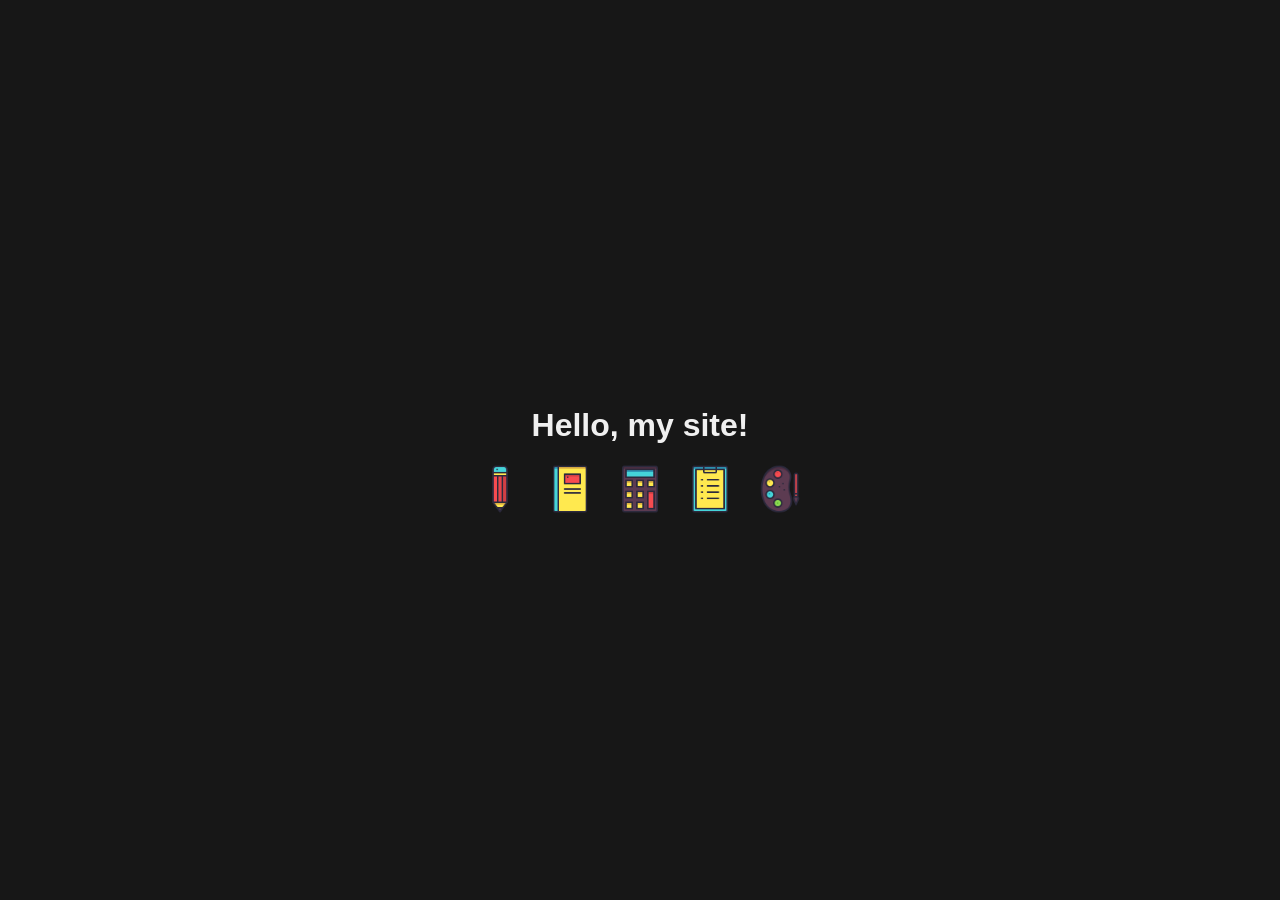
==== Index.html @ 66453f13 "end?" ====
<!DOCTYPE html>
<html lang="en">
<head>
    <meta charset="UTF-8">
    <meta name="viewport" content="width=device-width, initial-scale=1.0">
    <title>Hello, my site!</title>
    <style>
        /* Основные стили для центрирования */
        body, html {
            display: flex;
            flex-direction: column;
            align-items: center;
            justify-content: center;
            height: 100vh;
            margin: 0;
            background-color: #171717;
            font-family: Arial, sans-serif;
        }

        /* Стиль заголовка */
        h1 {
            font-size: 2em;
            margin-bottom: 20px;
            color: #f0f0f0;
        }

        /* Контейнер для иконок */
        .icon-container {
            display: flex;
            gap: 20px;
        }

        /* Стиль для иконок */
        .icon {
            width: 50px;
            height: 50px;
            opacity: 0;
            transform: translateY(100px);
            transition: transform 2s ease, opacity 2s ease;
        }

        .icon:nth-child(1) {
            animation: slide-in 2s ease forwards;
            animation-delay: 0.5s;
        }
        .icon:nth-child(2) {
            animation: slide-in 2s ease forwards;
            animation-delay: 1s;
        }
        .icon:nth-child(3) {
            animation: slide-in 2s ease forwards;
            animation-delay: 1.5s;
        }
        .icon:nth-child(4) {
            animation: slide-in 2s ease forwards;
            animation-delay: 2s;
        }
        .icon:nth-child(5) {
            animation: slide-in 2s ease forwards;
            animation-delay: 2.5s;
        }

        @keyframes slide-in {
            from {
                opacity: 0;
                transform: translateX(100px);
            }
            to {
                opacity: 1;
                transform: translateX(0);
            }
        }
    </style>
</head>
<body>
    <h1>Hello, my site!</h1>

    <div class="icon-container">
        <img src="src/pencil.png" alt="Pencil Icon" class="icon">
        <img src="src/book.png" alt="Book Icon" class="icon">
        <img src="src/calc.png" alt="Calculator Icon" class="icon">
        <img src="src/paper.png" alt="Paper Icon" class="icon">
        <img src="src/pallete.png" alt="Palette Icon" class="icon">
    </div>
</body>
</html>
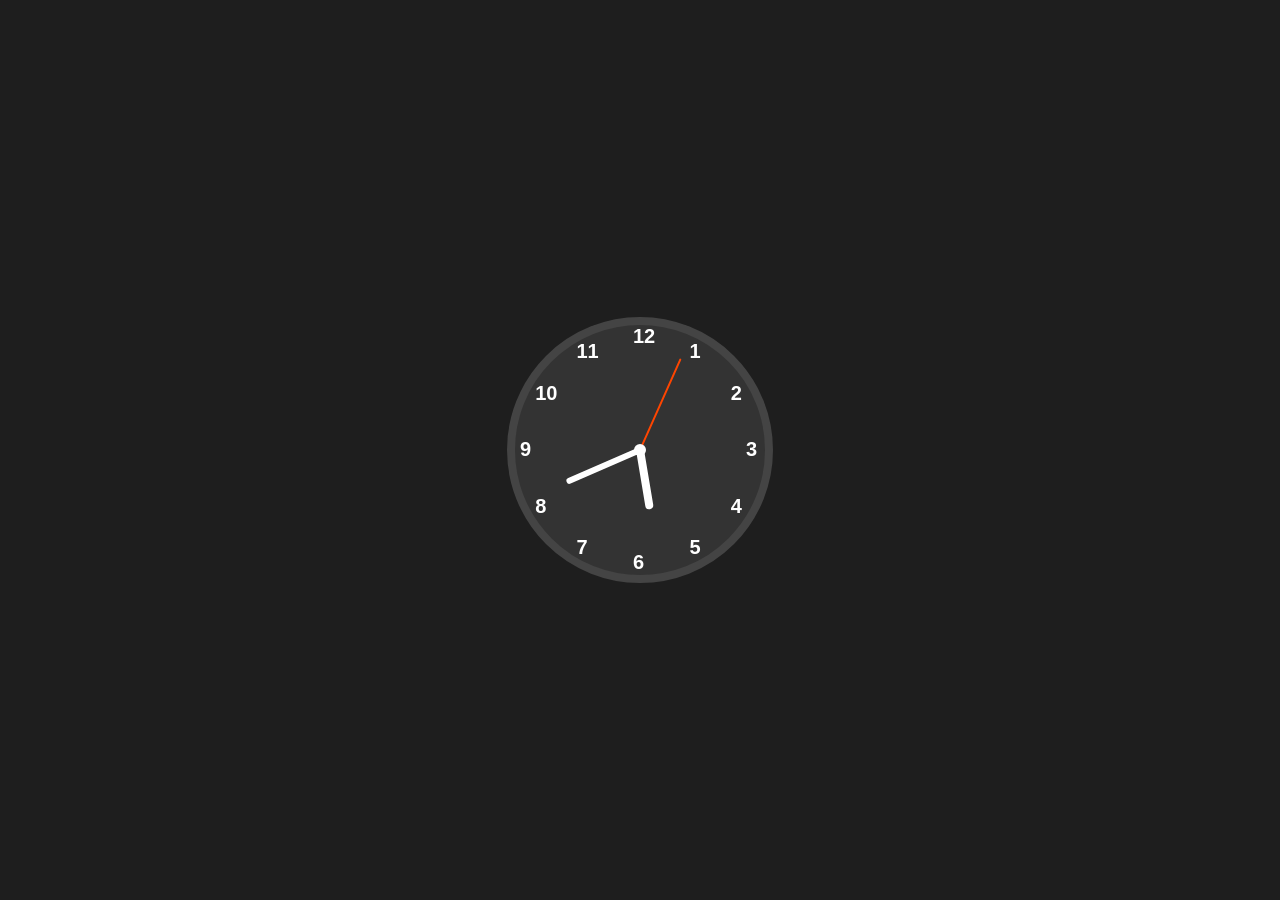
==== commit 732f2040: "end?" ====
--- a/Index.html
+++ b/Index.html
@@ -1,86 +1,19 @@
 <!DOCTYPE html>
-<html lang="en">
+<html lang="ru">
 <head>
-    <meta charset="UTF-8">
-    <meta name="viewport" content="width=device-width, initial-scale=1.0">
-    <title>Hello, my site!</title>
-    <style>
-        /* Основные стили для центрирования */
-        body, html {
-            display: flex;
-            flex-direction: column;
-            align-items: center;
-            justify-content: center;
-            height: 100vh;
-            margin: 0;
-            background-color: #171717;
-            font-family: Arial, sans-serif;
-        }
-
-        /* Стиль заголовка */
-        h1 {
-            font-size: 2em;
-            margin-bottom: 20px;
-            color: #f0f0f0;
-        }
-
-        /* Контейнер для иконок */
-        .icon-container {
-            display: flex;
-            gap: 20px;
-        }
-
-        /* Стиль для иконок */
-        .icon {
-            width: 50px;
-            height: 50px;
-            opacity: 0;
-            transform: translateY(100px);
-            transition: transform 2s ease, opacity 2s ease;
-        }
-
-        .icon:nth-child(1) {
-            animation: slide-in 2s ease forwards;
-            animation-delay: 0.5s;
-        }
-        .icon:nth-child(2) {
-            animation: slide-in 2s ease forwards;
-            animation-delay: 1s;
-        }
-        .icon:nth-child(3) {
-            animation: slide-in 2s ease forwards;
-            animation-delay: 1.5s;
-        }
-        .icon:nth-child(4) {
-            animation: slide-in 2s ease forwards;
-            animation-delay: 2s;
-        }
-        .icon:nth-child(5) {
-            animation: slide-in 2s ease forwards;
-            animation-delay: 2.5s;
-        }
-
-        @keyframes slide-in {
-            from {
-                opacity: 0;
-                transform: translateX(100px);
-            }
-            to {
-                opacity: 1;
-                transform: translateX(0);
-            }
-        }
-    </style>
+  <meta charset="UTF-8">
+  <meta name="viewport" content="width=device-width, initial-scale=1.0">
+  <title>Часы</title>
+  <link href="Styles.css"  rel="stylesheet">
 </head>
 <body>
-    <h1>Hello, my site!</h1>
-
-    <div class="icon-container">
-        <img src="src/pencil.png" alt="Pencil Icon" class="icon">
-        <img src="src/book.png" alt="Book Icon" class="icon">
-        <img src="src/calc.png" alt="Calculator Icon" class="icon">
-        <img src="src/paper.png" alt="Paper Icon" class="icon">
-        <img src="src/pallete.png" alt="Palette Icon" class="icon">
-    </div>
+  <div class="clock">
+    <div class="hand hour" id="hour"></div>
+    <div class="hand minute" id="minute"></div>
+    <div class="hand second" id="second"></div>
+    <div class="center-point"></div>
+  </div>
+  <script src="Scripts.js">
+  </script>
 </body>
 </html>
--- a/Styles.css
+++ b/Styles.css
@@ -0,0 +1,69 @@
+/* Основной стиль страницы */
+body {
+    display: flex;
+    justify-content: center;
+    align-items: center;
+    height: 100vh;
+    margin: 0;
+    background-color: #1e1e1e;
+    color: #ffffff;
+    font-family: Arial, sans-serif;
+}
+
+/* Стиль циферблата */
+.clock {
+    position: relative;
+    width: 250px;
+    height: 250px;
+    border: 8px solid #444;
+    border-radius: 50%;
+    background-color: #333;
+    display: flex;
+    justify-content: center;
+    align-items: center;
+}
+
+/* Стиль для цифр */
+.number {
+    position: absolute;
+    font-size: 20px;
+    font-weight: bold;
+}
+
+/* Стрелки часов */
+.hand {
+    position: absolute;
+    background-color: #ffffff;
+    transform-origin: bottom;
+    transform: rotate(90deg);
+    border-radius: 5px;
+}
+
+.hour {
+    width: 8px;
+    height: 60px;
+    bottom: 50%;
+}
+
+.minute {
+    width: 6px;
+    height: 80px;
+    bottom: 50%;
+}
+
+.second {
+    width: 2px;
+    height: 100px;
+    background-color: #ff4500;
+    bottom: 50%;
+}
+
+/* Маленькая центральная точка */
+.center-point {
+    position: absolute;
+    width: 12px;
+    height: 12px;
+    background-color: #ffffff;
+    border-radius: 50%;
+    z-index: 10;
+}
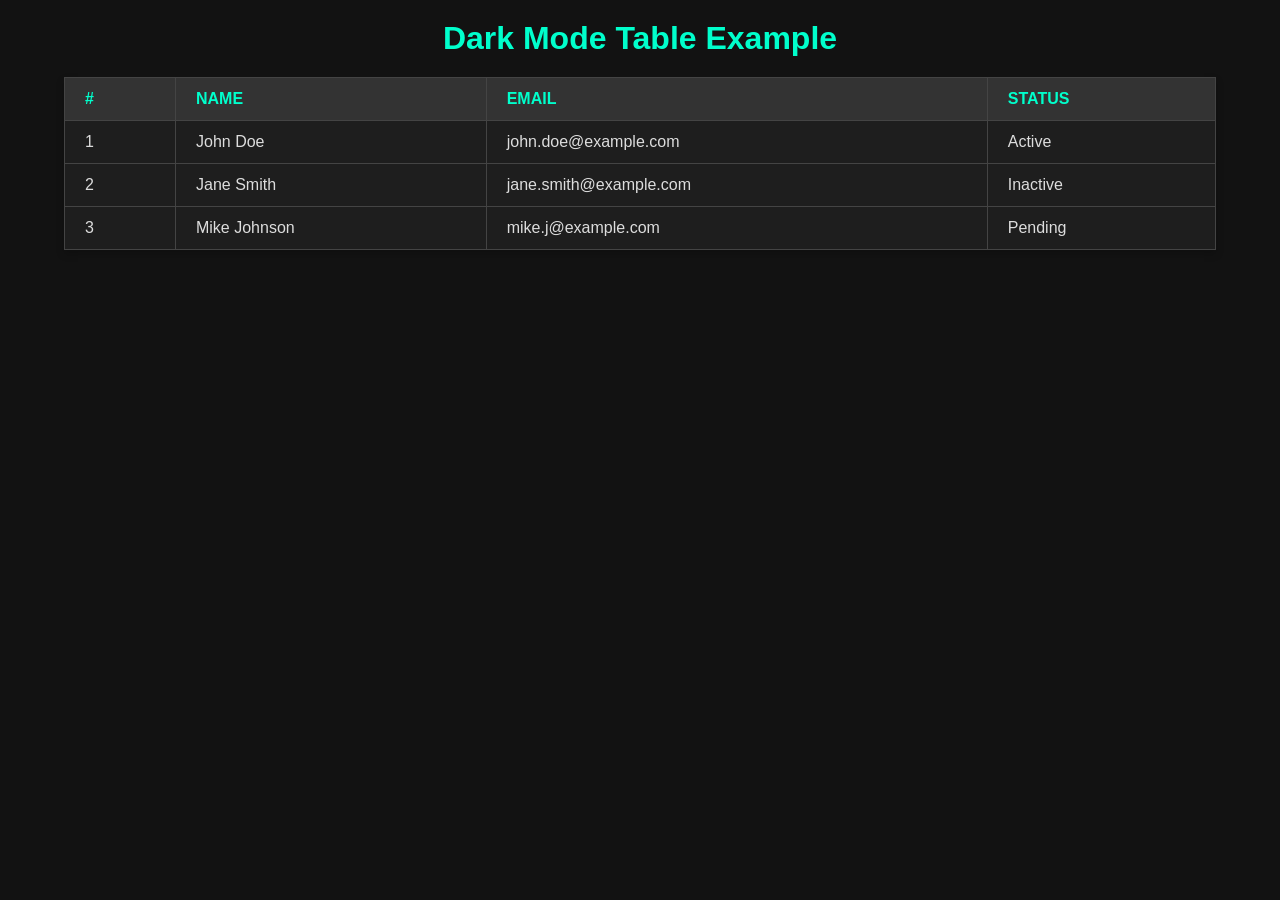
==== commit bb183962: "init" ====
--- a/Index.html
+++ b/Index.html
@@ -1,19 +1,98 @@
 <!DOCTYPE html>
-<html lang="ru">
+<html lang="en">
 <head>
   <meta charset="UTF-8">
   <meta name="viewport" content="width=device-width, initial-scale=1.0">
-  <title>Часы</title>
-  <link href="Styles.css"  rel="stylesheet">
+  <title>Dark Themed Table Layout</title>
+  <style>
+    body {
+      margin: 0;
+      padding: 0;
+      background-color: #121212;
+      color: #ffffff;
+      font-family: Arial, sans-serif;
+    }
+
+    h1 {
+      text-align: center;
+      margin: 20px 0;
+      color: #00ffcc;
+    }
+
+    table {
+      width: 90%;
+      margin: 20px auto;
+      border-collapse: collapse;
+      background-color: #1e1e1e;
+      box-shadow: 0 4px 8px rgba(0, 0, 0, 0.2);
+    }
+
+    thead {
+      background-color: #333333;
+    }
+
+    th, td {
+      padding: 12px 20px;
+      text-align: left;
+      border: 1px solid #444444;
+    }
+
+    th {
+      color: #00ffcc;
+      text-transform: uppercase;
+      font-weight: bold;
+    }
+
+    tr:hover {
+      background-color: #292929;
+    }
+
+    td {
+      color: #dddddd;
+    }
+
+    @media (max-width: 768px) {
+      table {
+        font-size: 14px;
+      }
+
+      th, td {
+        padding: 8px;
+      }
+    }
+  </style>
 </head>
 <body>
-  <div class="clock">
-    <div class="hand hour" id="hour"></div>
-    <div class="hand minute" id="minute"></div>
-    <div class="hand second" id="second"></div>
-    <div class="center-point"></div>
-  </div>
-  <script src="Scripts.js">
-  </script>
+  <h1>Dark Mode Table Example</h1>
+  <table>
+    <thead>
+      <tr>
+        <th>#</th>
+        <th>Name</th>
+        <th>Email</th>
+        <th>Status</th>
+      </tr>
+    </thead>
+    <tbody>
+      <tr>
+        <td>1</td>
+        <td>John Doe</td>
+        <td>john.doe@example.com</td>
+        <td>Active</td>
+      </tr>
+      <tr>
+        <td>2</td>
+        <td>Jane Smith</td>
+        <td>jane.smith@example.com</td>
+        <td>Inactive</td>
+      </tr>
+      <tr>
+        <td>3</td>
+        <td>Mike Johnson</td>
+        <td>mike.j@example.com</td>
+        <td>Pending</td>
+      </tr>
+    </tbody>
+  </table>
 </body>
 </html>
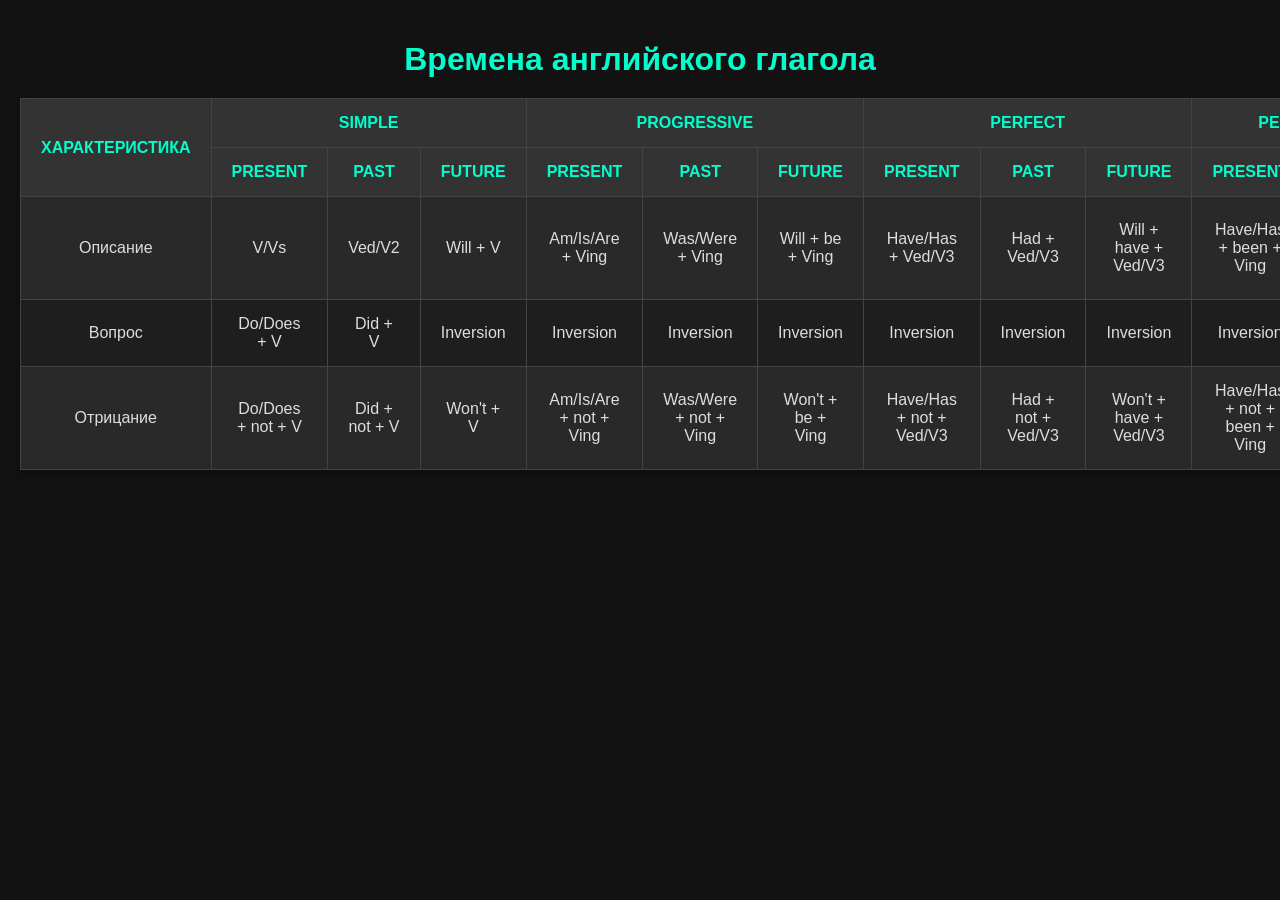
==== commit 131cab88: "init" ====
--- a/Index.html
+++ b/Index.html
@@ -1,96 +1,82 @@
 <!DOCTYPE html>
-<html lang="en">
+<html lang="ru">
 <head>
   <meta charset="UTF-8">
   <meta name="viewport" content="width=device-width, initial-scale=1.0">
-  <title>Dark Themed Table Layout</title>
-  <style>
-    body {
-      margin: 0;
-      padding: 0;
-      background-color: #121212;
-      color: #ffffff;
-      font-family: Arial, sans-serif;
-    }
-
-    h1 {
-      text-align: center;
-      margin: 20px 0;
-      color: #00ffcc;
-    }
-
-    table {
-      width: 90%;
-      margin: 20px auto;
-      border-collapse: collapse;
-      background-color: #1e1e1e;
-      box-shadow: 0 4px 8px rgba(0, 0, 0, 0.2);
-    }
-
-    thead {
-      background-color: #333333;
-    }
-
-    th, td {
-      padding: 12px 20px;
-      text-align: left;
-      border: 1px solid #444444;
-    }
-
-    th {
-      color: #00ffcc;
-      text-transform: uppercase;
-      font-weight: bold;
-    }
-
-    tr:hover {
-      background-color: #292929;
-    }
-
-    td {
-      color: #dddddd;
-    }
-
-    @media (max-width: 768px) {
-      table {
-        font-size: 14px;
-      }
-
-      th, td {
-        padding: 8px;
-      }
-    }
-  </style>
+  <title>Времена глаголов</title>
+  <link rel="stylesheet" href="Styles.css">
 </head>
 <body>
-  <h1>Dark Mode Table Example</h1>
+  <h1>Времена английского глагола</h1>
   <table>
     <thead>
       <tr>
-        <th>#</th>
-        <th>Name</th>
-        <th>Email</th>
-        <th>Status</th>
+        <th rowspan="2">Характеристика</th>
+        <th colspan="3">Simple</th>
+        <th colspan="3">Progressive</th>
+        <th colspan="3">Perfect</th>
+        <th colspan="3">Perfect Progressive</th>
+      </tr>
+      <tr>
+        <th>Present</th>
+        <th>Past</th>
+        <th>Future</th>
+        <th>Present</th>
+        <th>Past</th>
+        <th>Future</th>
+        <th>Present</th>
+        <th>Past</th>
+        <th>Future</th>
+        <th>Present</th>
+        <th>Past</th>
+        <th>Future</th>
       </tr>
     </thead>
     <tbody>
       <tr>
-        <td>1</td>
-        <td>John Doe</td>
-        <td>john.doe@example.com</td>
-        <td>Active</td>
+        <td>Описание</td>
+        <td>V/Vs</td>
+        <td>Ved/V2</td>
+        <td>Will + V</td>
+        <td>Am/Is/Are + Ving</td>
+        <td>Was/Were + Ving</td>
+        <td>Will + be + Ving</td>
+        <td>Have/Has + Ved/V3</td>
+        <td>Had + Ved/V3</td>
+        <td>Will + have + Ved/V3</td>
+        <td>Have/Has + been + Ving</td>
+        <td>Had + been + Ving</td>
+        <td>Will + have + been + Ving</td>
       </tr>
       <tr>
-        <td>2</td>
-        <td>Jane Smith</td>
-        <td>jane.smith@example.com</td>
-        <td>Inactive</td>
+        <td>Вопрос</td>
+        <td>Do/Does + V</td>
+        <td>Did + V</td>
+        <td>Inversion</td>
+        <td>Inversion</td>
+        <td>Inversion</td>
+        <td>Inversion</td>
+        <td>Inversion</td>
+        <td>Inversion</td>
+        <td>Inversion</td>
+        <td>Inversion</td>
+        <td>Inversion</td>
+        <td>Inversion</td>
       </tr>
       <tr>
-        <td>3</td>
-        <td>Mike Johnson</td>
-        <td>mike.j@example.com</td>
-        <td>Pending</td>
+        <td>Отрицание</td>
+        <td>Do/Does + not + V</td>
+        <td>Did + not + V</td>
+        <td>Won't + V</td>
+        <td>Am/Is/Are + not + Ving</td>
+        <td>Was/Were + not + Ving</td>
+        <td>Won't + be + Ving</td>
+        <td>Have/Has + not + Ved/V3</td>
+        <td>Had + not + Ved/V3</td>
+        <td>Won't + have + Ved/V3</td>
+        <td>Have/Has + not + been + Ving</td>
+        <td>Had + not + been + Ving</td>
+        <td>Won't + have + been + Ving</td>
       </tr>
     </tbody>
   </table>
--- a/Styles.css
+++ b/Styles.css
@@ -0,0 +1,55 @@
+/* Общий стиль */
+body {
+    margin: 0;
+    padding: 20px;
+    background-color: #121212;
+    color: #ffffff;
+    font-family: Arial, sans-serif;
+    text-align: center;
+  }
+  
+  h1 {
+    margin-bottom: 20px;
+    font-size: 2em;
+    color: #00ffcc;
+  }
+  
+  /* Стили для таблицы */
+  table {
+    width: 90%;
+    margin: 0 auto;
+    border-collapse: collapse;
+    background-color: #1e1e1e;
+    color: #dddddd;
+    box-shadow: 0 4px 8px rgba(0, 0, 0, 0.3);
+  }
+  
+  th, td {
+    padding: 15px 20px;
+    text-align: center;
+    border: 1px solid #444444;
+  }
+  
+  th {
+    background-color: #333333;
+    text-transform: uppercase;
+    color: #00ffcc;
+  }
+  
+  tbody tr:nth-child(odd) {
+    background-color: #292929;
+  }
+  
+  tbody tr:nth-child(even) {
+    background-color: #1e1e1e;
+  }
+  
+  tbody tr:hover {
+    background-color: #444444;
+  }
+  
+  td[rowspan] {
+    background-color: #2a2a2a;
+    font-weight: bold;
+  }
+  
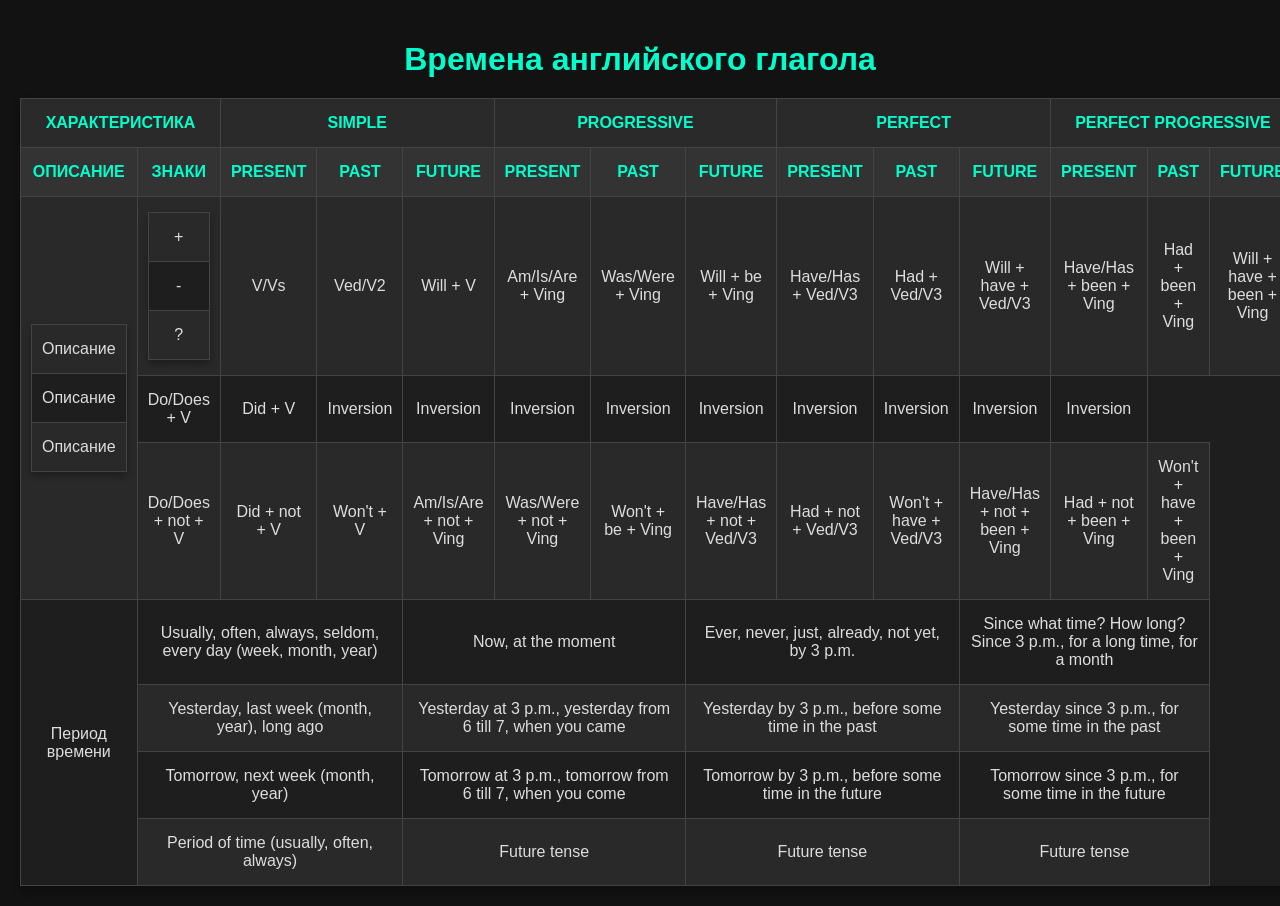
==== commit 626df42b: "Update" ====
--- a/Index.html
+++ b/Index.html
@@ -11,13 +11,15 @@
   <table>
     <thead>
       <tr>
-        <th rowspan="2">Характеристика</th>
+        <th colspan="2">Характеристика</th>
         <th colspan="3">Simple</th>
         <th colspan="3">Progressive</th>
         <th colspan="3">Perfect</th>
         <th colspan="3">Perfect Progressive</th>
       </tr>
       <tr>
+        <th>Описание</th>
+        <th>Знаки</th>
         <th>Present</th>
         <th>Past</th>
         <th>Future</th>
@@ -34,7 +36,20 @@
     </thead>
     <tbody>
       <tr>
-        <td>Описание</td>
+        <td rowspan="3">
+          <table>
+            <tr><td>Описание</td></tr>
+            <tr><td>Описание</td></tr>
+            <tr><td>Описание</td></tr>
+          </table>
+        </td>
+        <td>
+          <table>
+            <tr><td>+</td></tr>
+            <tr><td>-</td></tr>
+            <tr><td>?</td></tr>
+          </table>
+        </td>
         <td>V/Vs</td>
         <td>Ved/V2</td>
         <td>Will + V</td>
@@ -49,11 +64,9 @@
         <td>Will + have + been + Ving</td>
       </tr>
       <tr>
-        <td>Вопрос</td>
-        <td>Do/Does + V</td>
-        <td>Did + V</td>
-        <td>Inversion</td>
-        <td>Inversion</td>
+        <td rowspan="1">Do/Does + V</td>
+        <td rowspan="1">Did + V</td>
+        <td rowspan="1">Inversion</td>
         <td>Inversion</td>
         <td>Inversion</td>
         <td>Inversion</td>
@@ -64,10 +77,9 @@
         <td>Inversion</td>
       </tr>
       <tr>
-        <td>Отрицание</td>
-        <td>Do/Does + not + V</td>
-        <td>Did + not + V</td>
-        <td>Won't + V</td>
+        <td rowspan="1">Do/Does + not + V</td>
+        <td rowspan="1">Did + not + V</td>
+        <td rowspan="1">Won't + V</td>
         <td>Am/Is/Are + not + Ving</td>
         <td>Was/Were + not + Ving</td>
         <td>Won't + be + Ving</td>
@@ -78,6 +90,31 @@
         <td>Had + not + been + Ving</td>
         <td>Won't + have + been + Ving</td>
       </tr>
+      <tr>
+        <td rowspan="4">Период времени</td>
+        <td colspan="3">Usually, often, always, seldom, every day (week, month, year)</td>
+        <td colspan="3">Now, at the moment</td>
+        <td colspan="3">Ever, never, just, already, not yet, by 3 p.m.</td>
+        <td colspan="3">Since what time? How long? Since 3 p.m., for a long time, for a month</td>
+      </tr>
+      <tr>
+        <td colspan="3">Yesterday, last week (month, year), long ago</td>
+        <td colspan="3">Yesterday at 3 p.m., yesterday from 6 till 7, when you came</td>
+        <td colspan="3">Yesterday by 3 p.m., before some time in the past</td>
+        <td colspan="3">Yesterday since 3 p.m., for some time in the past</td>
+      </tr>
+      <tr>
+        <td colspan="3">Tomorrow, next week (month, year)</td>
+        <td colspan="3">Tomorrow at 3 p.m., tomorrow from 6 till 7, when you come</td>
+        <td colspan="3">Tomorrow by 3 p.m., before some time in the future</td>
+        <td colspan="3">Tomorrow since 3 p.m., for some time in the future</td>
+      </tr>
+      <tr>
+        <td colspan="3">Period of time (usually, often, always)</td>
+        <td colspan="3">Future tense</td>
+        <td colspan="3">Future tense</td>
+        <td colspan="3">Future tense</td>
+      </tr>
     </tbody>
   </table>
 </body>
--- a/Styles.css
+++ b/Styles.css
@@ -16,7 +16,7 @@
   
   /* Стили для таблицы */
   table {
-    width: 90%;
+    width: 100%;
     margin: 0 auto;
     border-collapse: collapse;
     background-color: #1e1e1e;
@@ -25,7 +25,7 @@
   }
   
   th, td {
-    padding: 15px 20px;
+    padding: 15px 10px;
     text-align: center;
     border: 1px solid #444444;
   }
@@ -48,8 +48,11 @@
     background-color: #444444;
   }
   
-  td[rowspan] {
+  th[rowspan], th[colspan] {
     background-color: #2a2a2a;
     font-weight: bold;
   }
+  .invisible {
+    visibility: hidden;
+  }
   
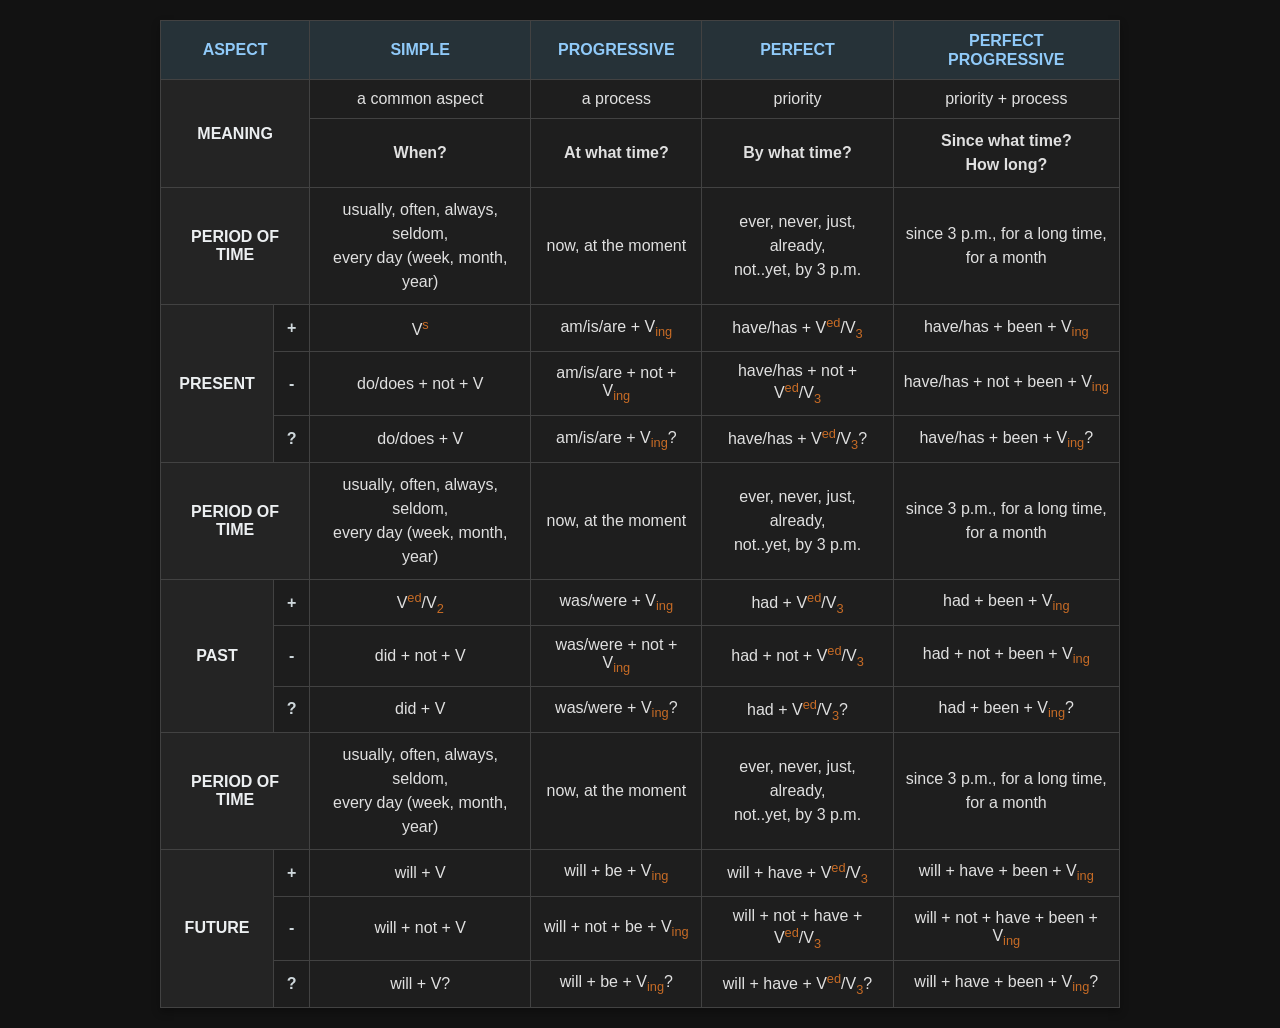
==== commit 7819ffa6: "end?" ====
--- a/Index.html
+++ b/Index.html
@@ -1,121 +1,157 @@
 <!DOCTYPE html>
-<html lang="ru">
+<html lang="en">
 <head>
-  <meta charset="UTF-8">
-  <meta name="viewport" content="width=device-width, initial-scale=1.0">
-  <title>Времена глаголов</title>
-  <link rel="stylesheet" href="Styles.css">
+    <meta charset="UTF-8">
+    <meta name="viewport" content="width=device-width, initial-scale=1.0">
+    <title>Big Table</title>
+    <link href="Styles.css" rel="stylesheet">
 </head>
 <body>
-  <h1>Времена английского глагола</h1>
-  <table>
-    <thead>
-      <tr>
-        <th colspan="2">Характеристика</th>
-        <th colspan="3">Simple</th>
-        <th colspan="3">Progressive</th>
-        <th colspan="3">Perfect</th>
-        <th colspan="3">Perfect Progressive</th>
-      </tr>
-      <tr>
-        <th>Описание</th>
-        <th>Знаки</th>
-        <th>Present</th>
-        <th>Past</th>
-        <th>Future</th>
-        <th>Present</th>
-        <th>Past</th>
-        <th>Future</th>
-        <th>Present</th>
-        <th>Past</th>
-        <th>Future</th>
-        <th>Present</th>
-        <th>Past</th>
-        <th>Future</th>
-      </tr>
-    </thead>
-    <tbody>
-      <tr>
-        <td rowspan="3">
-          <table>
-            <tr><td>Описание</td></tr>
-            <tr><td>Описание</td></tr>
-            <tr><td>Описание</td></tr>
-          </table>
-        </td>
-        <td>
-          <table>
-            <tr><td>+</td></tr>
-            <tr><td>-</td></tr>
-            <tr><td>?</td></tr>
-          </table>
-        </td>
-        <td>V/Vs</td>
-        <td>Ved/V2</td>
-        <td>Will + V</td>
-        <td>Am/Is/Are + Ving</td>
-        <td>Was/Were + Ving</td>
-        <td>Will + be + Ving</td>
-        <td>Have/Has + Ved/V3</td>
-        <td>Had + Ved/V3</td>
-        <td>Will + have + Ved/V3</td>
-        <td>Have/Has + been + Ving</td>
-        <td>Had + been + Ving</td>
-        <td>Will + have + been + Ving</td>
-      </tr>
-      <tr>
-        <td rowspan="1">Do/Does + V</td>
-        <td rowspan="1">Did + V</td>
-        <td rowspan="1">Inversion</td>
-        <td>Inversion</td>
-        <td>Inversion</td>
-        <td>Inversion</td>
-        <td>Inversion</td>
-        <td>Inversion</td>
-        <td>Inversion</td>
-        <td>Inversion</td>
-        <td>Inversion</td>
-      </tr>
-      <tr>
-        <td rowspan="1">Do/Does + not + V</td>
-        <td rowspan="1">Did + not + V</td>
-        <td rowspan="1">Won't + V</td>
-        <td>Am/Is/Are + not + Ving</td>
-        <td>Was/Were + not + Ving</td>
-        <td>Won't + be + Ving</td>
-        <td>Have/Has + not + Ved/V3</td>
-        <td>Had + not + Ved/V3</td>
-        <td>Won't + have + Ved/V3</td>
-        <td>Have/Has + not + been + Ving</td>
-        <td>Had + not + been + Ving</td>
-        <td>Won't + have + been + Ving</td>
-      </tr>
-      <tr>
-        <td rowspan="4">Период времени</td>
-        <td colspan="3">Usually, often, always, seldom, every day (week, month, year)</td>
-        <td colspan="3">Now, at the moment</td>
-        <td colspan="3">Ever, never, just, already, not yet, by 3 p.m.</td>
-        <td colspan="3">Since what time? How long? Since 3 p.m., for a long time, for a month</td>
-      </tr>
-      <tr>
-        <td colspan="3">Yesterday, last week (month, year), long ago</td>
-        <td colspan="3">Yesterday at 3 p.m., yesterday from 6 till 7, when you came</td>
-        <td colspan="3">Yesterday by 3 p.m., before some time in the past</td>
-        <td colspan="3">Yesterday since 3 p.m., for some time in the past</td>
-      </tr>
-      <tr>
-        <td colspan="3">Tomorrow, next week (month, year)</td>
-        <td colspan="3">Tomorrow at 3 p.m., tomorrow from 6 till 7, when you come</td>
-        <td colspan="3">Tomorrow by 3 p.m., before some time in the future</td>
-        <td colspan="3">Tomorrow since 3 p.m., for some time in the future</td>
-      </tr>
-      <tr>
-        <td colspan="3">Period of time (usually, often, always)</td>
-        <td colspan="3">Future tense</td>
-        <td colspan="3">Future tense</td>
-        <td colspan="3">Future tense</td>
-      </tr>
-    </tbody>
-  </table>
+    <table>
+        <thead>
+            <tr>
+                <th colspan="2">ASPECT</th>
+                <th>SIMPLE</th>
+                <th>PROGRESSIVE</th>
+                <th>PERFECT</th>
+                <th>
+                    <div>PERFECT</div>
+                    <div>PROGRESSIVE</div>
+                </th>
+            </tr>
+        </thead>
+        <tbody>
+            <tr>
+                <td rowspan="2" colspan="2" class="heading">MEANING</td>
+                <td>a common aspect</td>
+                <td>a process</td>
+                <td>priority</td>
+                <td>priority + process</td>
+            </tr>
+            <tr>
+                <td><strong>When?</strong></td>
+                <td><strong>At what time?</strong></td>
+                <td><strong>By what time?</strong></td>
+                <td>
+                    <div><strong>Since what time?</strong></div>
+                    <div><strong>How long?</strong></div>
+                </td>
+            </tr>
+            <tr>
+                <td colspan="2" class="heading">Period of time</td>
+                <td>
+                    <div>usually, often, always, seldom,</div>
+                    <div>every day (week, month, year)</div>
+                </td>
+                <td>now, at the moment</td>
+                <td>
+                    <div>ever, never, just, already,</div>
+                    <div>not..yet, by 3 p.m.</div>
+                </td>
+                <td>
+                    <div>since 3 p.m., for a long time,</div>
+                    <div>for a month</div>
+                </td>
+            </tr>
+            <tr>
+                <td rowspan="3" class="heading">Present</td>
+                <td class="action">+</td>
+                <td>V<sup>s</sup></td>
+                <td>am/is/are + V<sub>ing</sub></td>
+                <td>have/has + V<sup>ed</sup>/V<sub>3</sub></td>
+                <td>have/has + been + V<sub>ing</sub></td>
+            </tr>
+            <tr>
+                <td class="action">-</td>
+                <td>do/does + not + V</td>
+                <td>am/is/are + not + V<sub>ing</sub></td>
+                <td>have/has + not + V<sup>ed</sup>/V<sub>3</sub></td>
+                <td>have/has + not + been + V<sub>ing</sub></td>
+            </tr>
+            <tr>
+                <td class="action">?</td>
+                <td>do/does + V</td>
+                <td>am/is/are + V<sub>ing</sub>?</td>
+                <td>have/has + V<sup>ed</sup>/V<sub>3</sub>?</td>
+                <td>have/has + been + V<sub>ing</sub>?</td>
+            </tr>
+            <tr>
+                <td colspan="2"  class="heading">Period of time</td>
+                <td>
+                    <div>usually, often, always, seldom,</div>
+                    <div>every day (week, month, year)</div>
+                </td>
+                <td>now, at the moment</td>
+                <td>
+                    <div>ever, never, just, already,</div>
+                    <div>not..yet, by 3 p.m.</div>
+                </td>
+                <td>
+                    <div>since 3 p.m., for a long time,</div>
+                    <div>for a month</div>
+                </td>
+            </tr>
+            <tr>
+                <td rowspan="3" class="heading">Past</td>
+                <td class="action">+</td>
+                <td>V<sup>ed</sup>/V<sub>2</sub></td>
+                <td>was/were + V<sub>ing</sub></td>
+                <td>had + V<sup>ed</sup>/V<sub>3</sub></td>
+                <td>had + been + V<sub>ing</sub></td>
+            </tr>
+            <tr>
+                <td class="action">-</td>
+                <td>did + not + V</td>
+                <td>was/were + not + V<sub>ing</sub></td>
+                <td>had + not + V<sup>ed</sup>/V<sub>3</sub></td>
+                <td>had + not + been + V<sub>ing</sub></td>
+            </tr>
+            <tr>
+                <td class="action">?</td>
+                <td>did + V</td>
+                <td>was/were + V<sub>ing</sub>?</td>
+                <td>had + V<sup>ed</sup>/V<sub>3</sub>?</td>
+                <td>had + been + V<sub>ing</sub>?</td>
+            </tr>
+            <tr>
+                <td colspan="2" class="heading">Period of time</td>
+                <td>
+                    <div>usually, often, always, seldom,</div>
+                    <div>every day (week, month, year)</div>
+                </td>
+                <td>now, at the moment</td>
+                <td>
+                    <div>ever, never, just, already,</div>
+                    <div>not..yet, by 3 p.m.</div>
+                </td>
+                <td>
+                    <div>since 3 p.m., for a long time,</div>
+                    <div>for a month</div>
+                </td>
+            </tr>
+            <tr>
+                <td rowspan="3" class="heading">Future</td>
+                <td class="action">+</td>
+                <td>will + V</td>
+                <td>will + be + V<sub>ing</sub></td>
+                <td>will + have + V<sup>ed</sup>/V<sub>3</sub></td>
+                <td>will + have + been + V<sub>ing</sub></td>
+            </tr>
+            <tr>
+                <td class="action">-</td>
+                <td>will + not + V</td>
+                <td>will + not + be + V<sub>ing</sub></td>
+                <td>will + not + have + V<sup>ed</sup>/V<sub>3</sub></td>
+                <td>will + not + have + been + V<sub>ing</sub></td>
+            </tr>
+            <tr>
+                <td class="action">?</td>
+                <td>will + V?</td>
+                <td>will + be + V<sub>ing</sub>?</td>
+                <td>will + have + V<sup>ed</sup>/V<sub>3</sub>?</td>
+                <td>will + have + been + V<sub>ing</sub>?</td>
+            </tr>
+        </tbody>
+    </table>
 </body>
 </html>
--- a/Styles.css
+++ b/Styles.css
@@ -1,58 +1,77 @@
-/* Общий стиль */
 body {
     margin: 0;
-    padding: 20px;
-    background-color: #121212;
-    color: #ffffff;
     font-family: Arial, sans-serif;
+    background-color: #121212; 
+    color: #E0E0E0; 
+}
+
+table {
+    border-collapse: collapse;
+    width: 75%;
     text-align: center;
-  }
-  
-  h1 {
-    margin-bottom: 20px;
-    font-size: 2em;
-    color: #00ffcc;
-  }
-  
-  /* Стили для таблицы */
-  table {
-    width: 100%;
-    margin: 0 auto;
-    border-collapse: collapse;
-    background-color: #1e1e1e;
-    color: #dddddd;
+    margin: 20px auto;
     box-shadow: 0 4px 8px rgba(0, 0, 0, 0.3);
-  }
-  
-  th, td {
-    padding: 15px 10px;
-    text-align: center;
-    border: 1px solid #444444;
-  }
-  
-  th {
-    background-color: #333333;
+}
+
+th, td {
+    border: 1px solid #424242;
+    padding: 10px;
+}
+
+thead th {
+    background-color: #263238; 
+    color: #90CAF9; 
+    font-weight: bold;
+}
+
+tbody td, tbody th {
+    background-color: #1E1E1E; 
+    color: #E0E0E0;
+}
+
+.heading {
+    background-color: #242424; 
+    font-weight: bold;
+    color: #ECEFF1; 
     text-transform: uppercase;
-    color: #00ffcc;
-  }
-  
-  tbody tr:nth-child(odd) {
-    background-color: #292929;
-  }
-  
-  tbody tr:nth-child(even) {
-    background-color: #1e1e1e;
-  }
-  
-  tbody tr:hover {
-    background-color: #444444;
-  }
-  
-  th[rowspan], th[colspan] {
-    background-color: #2a2a2a;
+}
+
+.action {
+    background-color: #1d1d1d; 
     font-weight: bold;
-  }
-  .invisible {
-    visibility: hidden;
-  }
-  +    color: #CFD8DC; 
+}
+
+td div {
+    line-height: 1.5;
+}
+
+thead th div {
+    line-height: 1.2;
+}
+
+sup, sub {
+    font-size: 0.8em; 
+    color: #c86c26;
+}
+
+sub {
+    vertical-align: sub;
+}
+
+sup {
+    vertical-align: super; 
+}
+
+a {
+    color: #81D4FA;
+    text-decoration: none;
+}
+
+a:hover {
+    text-decoration: underline;
+}
+
+tbody tr:hover {
+    background-color: #2C2C2C; 
+}
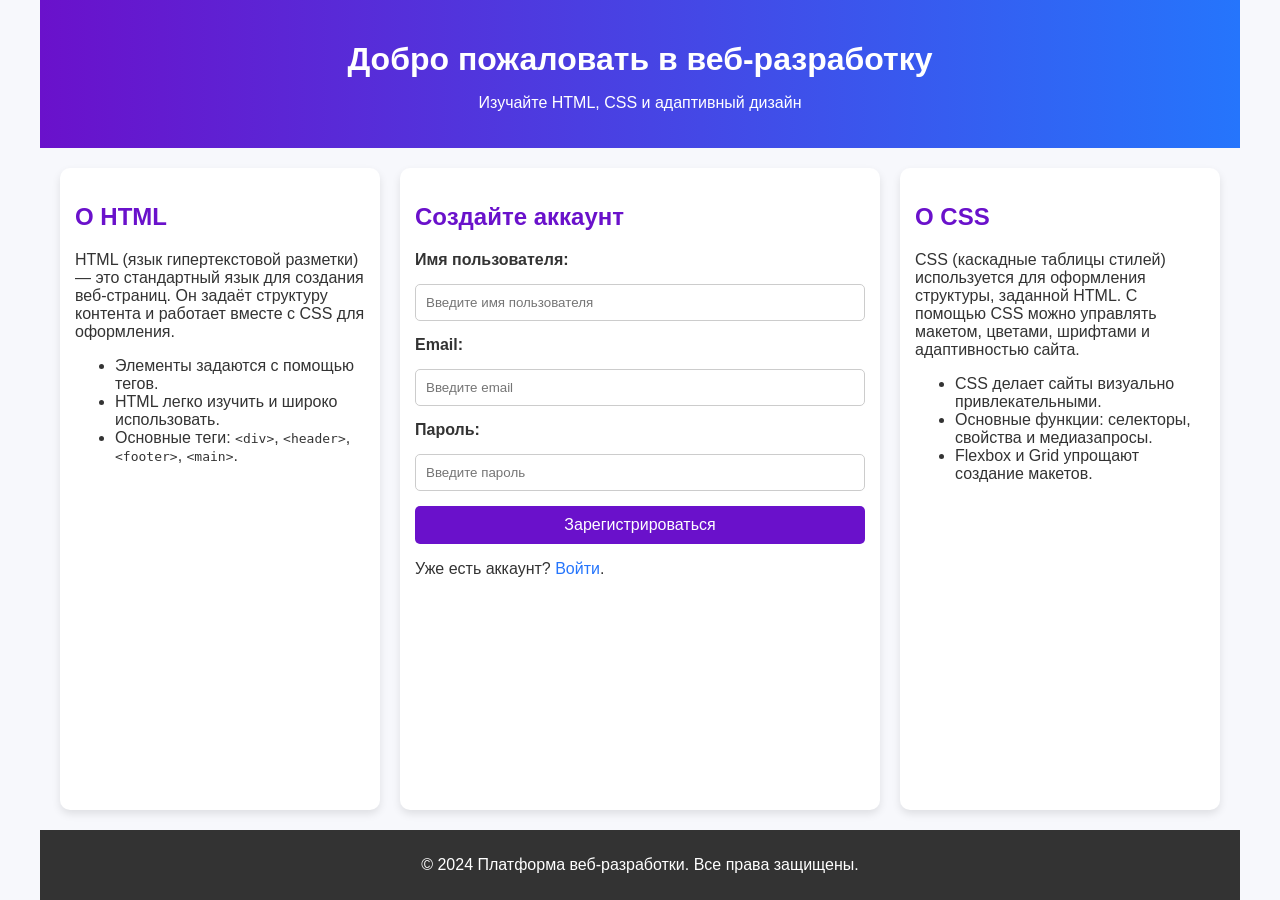
==== commit bc9595e0: "End?" ====
--- a/Index.html
+++ b/Index.html
@@ -1,157 +1,56 @@
 <!DOCTYPE html>
-<html lang="en">
+<html lang="ru">
 <head>
     <meta charset="UTF-8">
     <meta name="viewport" content="width=device-width, initial-scale=1.0">
-    <title>Big Table</title>
-    <link href="Styles.css" rel="stylesheet">
+    <title>Изучение HTML и CSS</title>
+    <link rel="stylesheet" href="Styles.css">
 </head>
 <body>
-    <table>
-        <thead>
-            <tr>
-                <th colspan="2">ASPECT</th>
-                <th>SIMPLE</th>
-                <th>PROGRESSIVE</th>
-                <th>PERFECT</th>
-                <th>
-                    <div>PERFECT</div>
-                    <div>PROGRESSIVE</div>
-                </th>
-            </tr>
-        </thead>
-        <tbody>
-            <tr>
-                <td rowspan="2" colspan="2" class="heading">MEANING</td>
-                <td>a common aspect</td>
-                <td>a process</td>
-                <td>priority</td>
-                <td>priority + process</td>
-            </tr>
-            <tr>
-                <td><strong>When?</strong></td>
-                <td><strong>At what time?</strong></td>
-                <td><strong>By what time?</strong></td>
-                <td>
-                    <div><strong>Since what time?</strong></div>
-                    <div><strong>How long?</strong></div>
-                </td>
-            </tr>
-            <tr>
-                <td colspan="2" class="heading">Period of time</td>
-                <td>
-                    <div>usually, often, always, seldom,</div>
-                    <div>every day (week, month, year)</div>
-                </td>
-                <td>now, at the moment</td>
-                <td>
-                    <div>ever, never, just, already,</div>
-                    <div>not..yet, by 3 p.m.</div>
-                </td>
-                <td>
-                    <div>since 3 p.m., for a long time,</div>
-                    <div>for a month</div>
-                </td>
-            </tr>
-            <tr>
-                <td rowspan="3" class="heading">Present</td>
-                <td class="action">+</td>
-                <td>V<sup>s</sup></td>
-                <td>am/is/are + V<sub>ing</sub></td>
-                <td>have/has + V<sup>ed</sup>/V<sub>3</sub></td>
-                <td>have/has + been + V<sub>ing</sub></td>
-            </tr>
-            <tr>
-                <td class="action">-</td>
-                <td>do/does + not + V</td>
-                <td>am/is/are + not + V<sub>ing</sub></td>
-                <td>have/has + not + V<sup>ed</sup>/V<sub>3</sub></td>
-                <td>have/has + not + been + V<sub>ing</sub></td>
-            </tr>
-            <tr>
-                <td class="action">?</td>
-                <td>do/does + V</td>
-                <td>am/is/are + V<sub>ing</sub>?</td>
-                <td>have/has + V<sup>ed</sup>/V<sub>3</sub>?</td>
-                <td>have/has + been + V<sub>ing</sub>?</td>
-            </tr>
-            <tr>
-                <td colspan="2"  class="heading">Period of time</td>
-                <td>
-                    <div>usually, often, always, seldom,</div>
-                    <div>every day (week, month, year)</div>
-                </td>
-                <td>now, at the moment</td>
-                <td>
-                    <div>ever, never, just, already,</div>
-                    <div>not..yet, by 3 p.m.</div>
-                </td>
-                <td>
-                    <div>since 3 p.m., for a long time,</div>
-                    <div>for a month</div>
-                </td>
-            </tr>
-            <tr>
-                <td rowspan="3" class="heading">Past</td>
-                <td class="action">+</td>
-                <td>V<sup>ed</sup>/V<sub>2</sub></td>
-                <td>was/were + V<sub>ing</sub></td>
-                <td>had + V<sup>ed</sup>/V<sub>3</sub></td>
-                <td>had + been + V<sub>ing</sub></td>
-            </tr>
-            <tr>
-                <td class="action">-</td>
-                <td>did + not + V</td>
-                <td>was/were + not + V<sub>ing</sub></td>
-                <td>had + not + V<sup>ed</sup>/V<sub>3</sub></td>
-                <td>had + not + been + V<sub>ing</sub></td>
-            </tr>
-            <tr>
-                <td class="action">?</td>
-                <td>did + V</td>
-                <td>was/were + V<sub>ing</sub>?</td>
-                <td>had + V<sup>ed</sup>/V<sub>3</sub>?</td>
-                <td>had + been + V<sub>ing</sub>?</td>
-            </tr>
-            <tr>
-                <td colspan="2" class="heading">Period of time</td>
-                <td>
-                    <div>usually, often, always, seldom,</div>
-                    <div>every day (week, month, year)</div>
-                </td>
-                <td>now, at the moment</td>
-                <td>
-                    <div>ever, never, just, already,</div>
-                    <div>not..yet, by 3 p.m.</div>
-                </td>
-                <td>
-                    <div>since 3 p.m., for a long time,</div>
-                    <div>for a month</div>
-                </td>
-            </tr>
-            <tr>
-                <td rowspan="3" class="heading">Future</td>
-                <td class="action">+</td>
-                <td>will + V</td>
-                <td>will + be + V<sub>ing</sub></td>
-                <td>will + have + V<sup>ed</sup>/V<sub>3</sub></td>
-                <td>will + have + been + V<sub>ing</sub></td>
-            </tr>
-            <tr>
-                <td class="action">-</td>
-                <td>will + not + V</td>
-                <td>will + not + be + V<sub>ing</sub></td>
-                <td>will + not + have + V<sup>ed</sup>/V<sub>3</sub></td>
-                <td>will + not + have + been + V<sub>ing</sub></td>
-            </tr>
-            <tr>
-                <td class="action">?</td>
-                <td>will + V?</td>
-                <td>will + be + V<sub>ing</sub>?</td>
-                <td>will + have + V<sup>ed</sup>/V<sub>3</sub>?</td>
-                <td>will + have + been + V<sub>ing</sub>?</td>
-            </tr>
-        </tbody>
-    </table>
+    <div class="container">
+        <header>
+            <h1>Добро пожаловать в веб-разработку</h1>
+            <p>Изучайте HTML, CSS и адаптивный дизайн</p>
+        </header>
+        <main>
+            <aside>
+                <h2>О HTML</h2>
+                <p>HTML (язык гипертекстовой разметки) — это стандартный язык для создания веб-страниц. Он задаёт структуру контента и работает вместе с CSS для оформления.</p>
+                <ul>
+                    <li>Элементы задаются с помощью тегов.</li>
+                    <li>HTML легко изучить и широко использовать.</li>
+                    <li>Основные теги: <code>&lt;div&gt;</code>, <code>&lt;header&gt;</code>, <code>&lt;footer&gt;</code>, <code>&lt;main&gt;</code>.</li>
+                </ul>
+            </aside>
+            <section>
+                <h2>Создайте аккаунт</h2>
+                <form>
+                    <label for="username">Имя пользователя:</label>
+                    <input type="text" id="username" name="username" placeholder="Введите имя пользователя" required>
+
+                    <label for="email">Email:</label>
+                    <input type="email" id="email" name="email" placeholder="Введите email" required>
+
+                    <label for="password">Пароль:</label>
+                    <input type="password" id="password" name="password" placeholder="Введите пароль" required>
+
+                    <button type="submit">Зарегистрироваться</button>
+                </form>
+                <p>Уже есть аккаунт? <a href="#">Войти</a>.</p>
+            </section>
+            <aside>
+                <h2>О CSS</h2>
+                <p>CSS (каскадные таблицы стилей) используется для оформления структуры, заданной HTML. С помощью CSS можно управлять макетом, цветами, шрифтами и адаптивностью сайта.</p>
+                <ul>
+                    <li>CSS делает сайты визуально привлекательными.</li>
+                    <li>Основные функции: селекторы, свойства и медиазапросы.</li>
+                    <li>Flexbox и Grid упрощают создание макетов.</li>
+                </ul>
+            </aside>
+        </main>
+        <footer>
+            <p>&copy; 2024 Платформа веб-разработки. Все права защищены.</p>
+        </footer>
+    </div>
 </body>
-</html>
+</html>
--- a/Styles.css
+++ b/Styles.css
@@ -1,70 +1,98 @@
+/* Стили для улучшения визуального оформления */
 body {
+    font-family: 'Arial', sans-serif;
     margin: 0;
-    font-family: Arial, sans-serif;
-    background-color: #121212; 
-    color: #E0E0E0; 
+    padding: 0;
+    background-color: #f7f8fc;
+    color: #333;
 }
 
-table {
-    border-collapse: collapse;
-    width: 75%;
-    text-align: center;
-    margin: 20px auto;
-    box-shadow: 0 4px 8px rgba(0, 0, 0, 0.3);
+.container {
+    display: flex;
+    flex-direction: column;
+    width: 100%;
+    max-width: 1200px;
+    margin: auto;
+    min-height: 100vh;
 }
 
-th, td {
-    border: 1px solid #424242;
+header {
+    background: linear-gradient(90deg, #6a11cb, #2575fc);
+    color: #fff;
+    text-align: center;
+    padding: 20px;
+}
+
+header h1 {
+    margin-bottom: 10px;
+}
+
+main {
+    display: flex;
+    flex: 1;
+    gap: 20px;
+    padding: 20px;
+}
+
+aside {
+    background-color: #ffffff;
+    padding: 15px;
+    border-radius: 10px;
+    box-shadow: 0 4px 8px rgba(0, 0, 0, 0.1);
+    flex-basis: 25%;
+}
+
+section {
+    background-color: #ffffff;
+    padding: 15px;
+    border-radius: 10px;
+    box-shadow: 0 4px 8px rgba(0, 0, 0, 0.1);
+    flex: 1;
+}
+
+aside h2, section h2 {
+    color: #6a11cb;
+}
+
+footer {
+    background-color: #333;
+    color: #fff;
+    text-align: center;
     padding: 10px;
 }
 
-thead th {
-    background-color: #263238; 
-    color: #90CAF9; 
+form {
+    display: flex;
+    flex-direction: column;
+    gap: 15px;
+}
+
+form label {
     font-weight: bold;
 }
 
-tbody td, tbody th {
-    background-color: #1E1E1E; 
-    color: #E0E0E0;
+form input {
+    padding: 10px;
+    border: 1px solid #ccc;
+    border-radius: 5px;
 }
 
-.heading {
-    background-color: #242424; 
-    font-weight: bold;
-    color: #ECEFF1; 
-    text-transform: uppercase;
+form button {
+    padding: 10px;
+    background-color: #6a11cb;
+    color: #fff;
+    border: none;
+    border-radius: 5px;
+    cursor: pointer;
+    font-size: 16px;
 }
 
-.action {
-    background-color: #1d1d1d; 
-    font-weight: bold;
-    color: #CFD8DC; 
-}
-
-td div {
-    line-height: 1.5;
-}
-
-thead th div {
-    line-height: 1.2;
-}
-
-sup, sub {
-    font-size: 0.8em; 
-    color: #c86c26;
-}
-
-sub {
-    vertical-align: sub;
-}
-
-sup {
-    vertical-align: super; 
+form button:hover {
+    background-color: #2575fc;
 }
 
 a {
-    color: #81D4FA;
+    color: #2575fc;
     text-decoration: none;
 }
 
@@ -72,6 +100,12 @@
     text-decoration: underline;
 }
 
-tbody tr:hover {
-    background-color: #2C2C2C; 
-}
+@media (max-width: 960px) {
+    main {
+        flex-direction: column;
+    }
+
+    aside {
+        flex-basis: auto;
+    }
+}
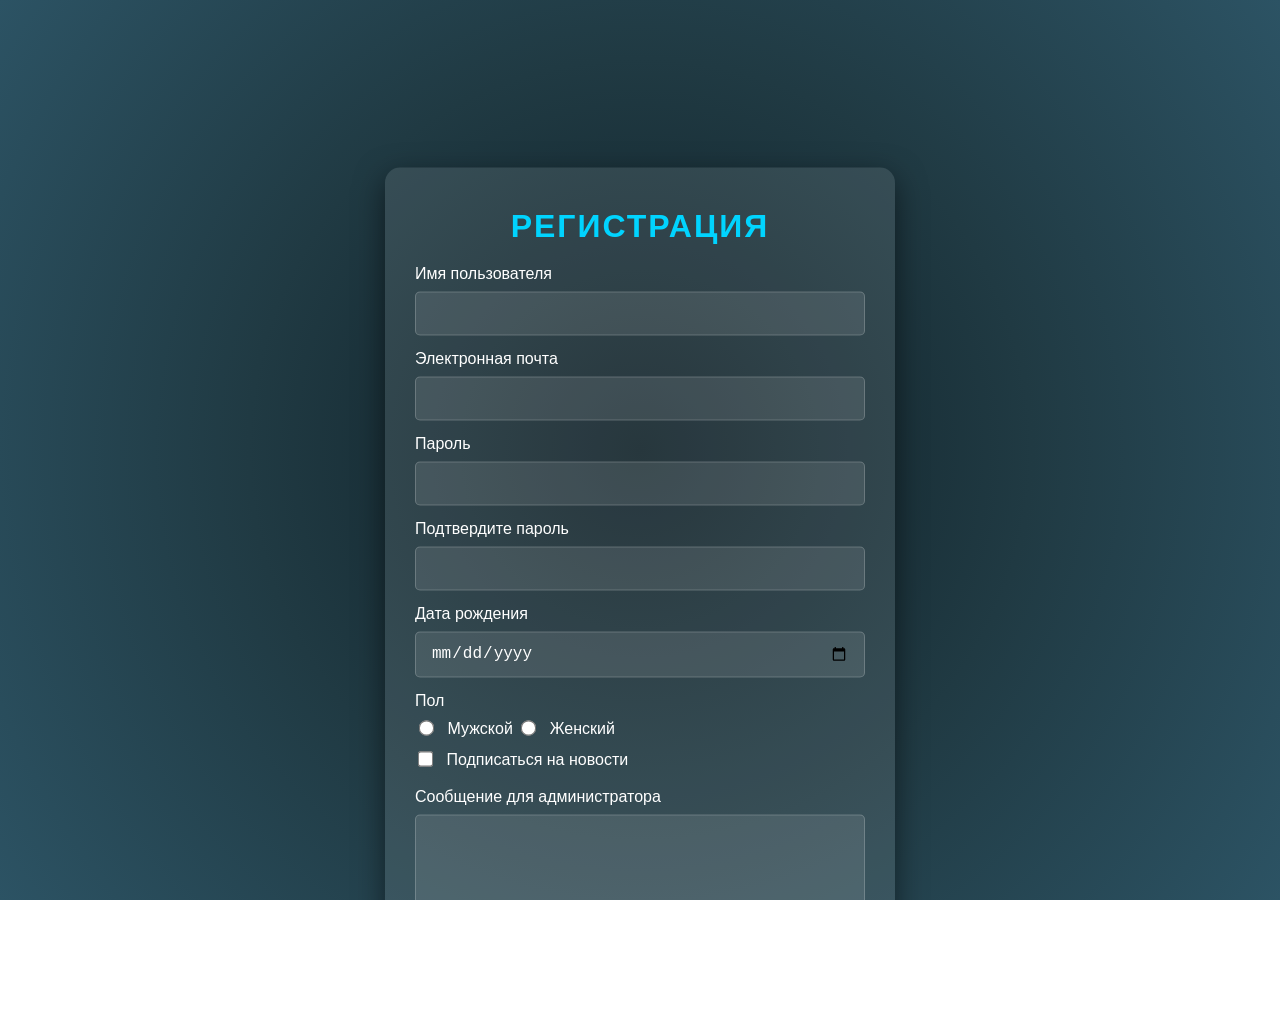
==== commit 809b09b9: "End?" ====
--- a/Index.html
+++ b/Index.html
@@ -1,56 +1,45 @@
 <!DOCTYPE html>
-<html lang="ru">
+<html lang="en">
 <head>
-    <meta charset="UTF-8">
-    <meta name="viewport" content="width=device-width, initial-scale=1.0">
-    <title>Изучение HTML и CSS</title>
-    <link rel="stylesheet" href="Styles.css">
+  <meta charset="UTF-8">
+  <meta name="viewport" content="width=device-width, initial-scale=1.0">
+  <link rel="stylesheet" href="Styles.css">
+  <title>Регистрация</title>
 </head>
 <body>
-    <div class="container">
-        <header>
-            <h1>Добро пожаловать в веб-разработку</h1>
-            <p>Изучайте HTML, CSS и адаптивный дизайн</p>
-        </header>
-        <main>
-            <aside>
-                <h2>О HTML</h2>
-                <p>HTML (язык гипертекстовой разметки) — это стандартный язык для создания веб-страниц. Он задаёт структуру контента и работает вместе с CSS для оформления.</p>
-                <ul>
-                    <li>Элементы задаются с помощью тегов.</li>
-                    <li>HTML легко изучить и широко использовать.</li>
-                    <li>Основные теги: <code>&lt;div&gt;</code>, <code>&lt;header&gt;</code>, <code>&lt;footer&gt;</code>, <code>&lt;main&gt;</code>.</li>
-                </ul>
-            </aside>
-            <section>
-                <h2>Создайте аккаунт</h2>
-                <form>
-                    <label for="username">Имя пользователя:</label>
-                    <input type="text" id="username" name="username" placeholder="Введите имя пользователя" required>
+  <div class="container">
+    <h1>Регистрация</h1>
+    <form action="ThankYou.html" method="GET">
+      <label for="username">Имя пользователя</label>
+      <input type="text" id="username" name="username" required>
 
-                    <label for="email">Email:</label>
-                    <input type="email" id="email" name="email" placeholder="Введите email" required>
+      <label for="email">Электронная почта</label>
+      <input type="email" id="email" name="email" required>
 
-                    <label for="password">Пароль:</label>
-                    <input type="password" id="password" name="password" placeholder="Введите пароль" required>
+      <label for="password">Пароль</label>
+      <input type="password" id="password" name="password" required>
 
-                    <button type="submit">Зарегистрироваться</button>
-                </form>
-                <p>Уже есть аккаунт? <a href="#">Войти</a>.</p>
-            </section>
-            <aside>
-                <h2>О CSS</h2>
-                <p>CSS (каскадные таблицы стилей) используется для оформления структуры, заданной HTML. С помощью CSS можно управлять макетом, цветами, шрифтами и адаптивностью сайта.</p>
-                <ul>
-                    <li>CSS делает сайты визуально привлекательными.</li>
-                    <li>Основные функции: селекторы, свойства и медиазапросы.</li>
-                    <li>Flexbox и Grid упрощают создание макетов.</li>
-                </ul>
-            </aside>
-        </main>
-        <footer>
-            <p>&copy; 2024 Платформа веб-разработки. Все права защищены.</p>
-        </footer>
-    </div>
+      <label for="confirm-password">Подтвердите пароль</label>
+      <input type="password" id="confirm-password" name="confirm-password" required>
+
+      <label for="dob">Дата рождения</label>
+      <input type="date" id="dob" name="dob" max="2023-12-31" required>
+
+      <label>Пол</label>
+      <div class="radio-group">
+        <label><input type="radio" name="gender" value="male" required> Мужской</label>
+        <label><input type="radio" name="gender" value="female" required> Женский</label>
+      </div>
+
+      <label for="subscribe">
+        <input type="checkbox" id="subscribe" name="subscribe"> Подписаться на новости
+      </label>
+
+      <label for="message">Сообщение для администратора</label>
+      <textarea id="message" name="message" rows="4"></textarea>
+
+      <button type="submit" class="btn">Зарегистрироваться</button>
+    </form>
+  </div>
 </body>
 </html>
--- a/Styles.css
+++ b/Styles.css
@@ -1,111 +1,136 @@
-/* Стили для улучшения визуального оформления */
-body {
-    font-family: 'Arial', sans-serif;
+/* Общий фон */
+body, html {
     margin: 0;
     padding: 0;
-    background-color: #f7f8fc;
-    color: #333;
-}
-
-.container {
+    height: 100%;
+    font-family: 'Poppins', sans-serif;
+    color: #fff;
+    background: radial-gradient(circle, #0f2027, #203a43, #2c5364);
+    overflow: auto;
+  }
+  
+  /* Контейнер формы */
+  .container {
+    position: relative;
+    z-index: 1;
+    max-width: 450px;
+    background: rgba(255, 255, 255, 0.1);
+    padding: 20px 30px;
+    border-radius: 15px;
+    box-shadow: 0 10px 30px rgba(0, 0, 0, 0.5);
+    margin: auto;
+    transform: translateY(20%);
+  }
+  
+  /* Заголовок */
+  h1 {
+    text-align: center;
+    margin-bottom: 20px;
+    font-size: 2rem;
+    text-transform: uppercase;
+    letter-spacing: 2px;
+    color: #00d4ff;
+  }
+  
+  /* Элементы формы */
+  form {
     display: flex;
     flex-direction: column;
-    width: 100%;
-    max-width: 1200px;
-    margin: auto;
-    min-height: 100vh;
-}
-
-header {
-    background: linear-gradient(90deg, #6a11cb, #2575fc);
-    color: #fff;
-    text-align: center;
-    padding: 20px;
-}
-
-header h1 {
-    margin-bottom: 10px;
-}
-
-main {
-    display: flex;
-    flex: 1;
-    gap: 20px;
-    padding: 20px;
-}
-
-aside {
-    background-color: #ffffff;
-    padding: 15px;
-    border-radius: 10px;
-    box-shadow: 0 4px 8px rgba(0, 0, 0, 0.1);
-    flex-basis: 25%;
-}
-
-section {
-    background-color: #ffffff;
-    padding: 15px;
-    border-radius: 10px;
-    box-shadow: 0 4px 8px rgba(0, 0, 0, 0.1);
-    flex: 1;
-}
-
-aside h2, section h2 {
-    color: #6a11cb;
-}
-
-footer {
-    background-color: #333;
-    color: #fff;
-    text-align: center;
-    padding: 10px;
-}
-
-form {
-    display: flex;
-    flex-direction: column;
-    gap: 15px;
-}
-
-form label {
-    font-weight: bold;
-}
-
-form input {
-    padding: 10px;
-    border: 1px solid #ccc;
-    border-radius: 5px;
-}
-
-form button {
-    padding: 10px;
-    background-color: #6a11cb;
-    color: #fff;
+  }
+  
+  label {
+    margin-bottom: 8px;
+    font-size: 1rem;
+  }
+  
+  input, textarea, button {
+    margin-bottom: 15px;
+    padding: 12px 15px;
     border: none;
     border-radius: 5px;
+    font-size: 1rem;
+  }
+  
+  input, textarea {
+    background: rgba(255, 255, 255, 0.1);
+    color: #fff;
+    border: 1px solid rgba(255, 255, 255, 0.2);
+    transition: all 0.3s ease-in-out;
+  }
+  
+  input:focus, textarea:focus {
+    background: rgba(0, 0, 0, 0.4);
+    border: 1px solid #00d4ff;
+    outline: none;
+  }
+  
+  /* Радио-кнопки и чекбоксы */
+  input[type="radio"], input[type="checkbox"] {
+    margin-right: 10px;
+    transform: scale(1.2);
+  }
+  
+  /* Кнопка отправки */
+  button {
+    background: linear-gradient(90deg, #00c6ff, #0072ff);
+    color: #fff;
+    text-transform: uppercase;
+    letter-spacing: 1px;
+    border: none;
     cursor: pointer;
+    transition: 0.3s ease-in-out, transform 0.2s ease;
+  }
+  
+  button:hover {
+    background: linear-gradient(90deg, #0072ff, #00c6ff);
+    transform: scale(1.05);
+  }
+  
+  button:active {
+    transform: scale(0.98);
+  }
+  
+  /* Мобильная адаптивность */
+  @media (max-width: 768px) {
+    .container {
+      width: 90%;
+      padding: 15px;
+    }
+  
+    h1 {
+      font-size: 1.5rem;
+    }
+  
+    input, textarea, button {
+      font-size: 0.9rem;
+      padding: 10px 12px;
+    }
+  }
+  
+  .btn {
+    background: #00d4ff;
+    color: #000;
     font-size: 16px;
-}
-
-form button:hover {
-    background-color: #2575fc;
-}
-
-a {
-    color: #2575fc;
-    text-decoration: none;
-}
-
-a:hover {
-    text-decoration: underline;
-}
-
-@media (max-width: 960px) {
-    main {
-        flex-direction: column;
+    font-weight: bold;
+    cursor: pointer;
+    transition: all 0.3s ease;
+  }
+  
+  .btn:hover {
+    background: #00a3cc;
+  }
+  
+  /* Адаптивный дизайн */
+  @media (max-width: 480px) {
+    .container {
+      padding: 15px 20px;
     }
-
-    aside {
-        flex-basis: auto;
+  
+    .container h1 {
+      font-size: 20px;
     }
-}+  
+    .btn {
+      font-size: 14px;
+    }
+  }
